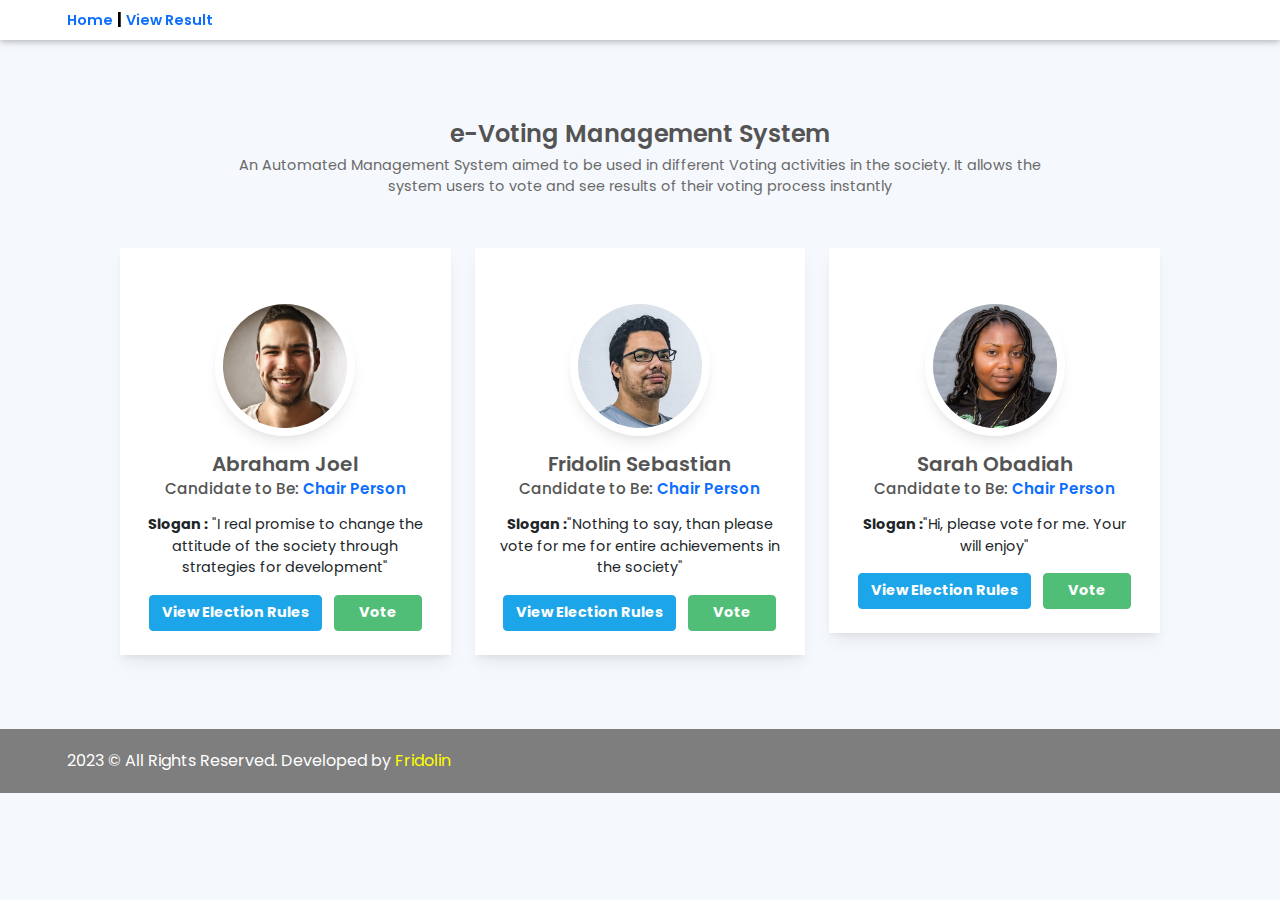
==== index.html @ ab0966da "Add files via upload" ====
<!doctype html>
    <html lang="en">
    <head>
        <meta charset="utf-8">
        <meta name="viewport" content="width=device-width, initial-scale=1, shrink-to-fit=no">
        <title>e-Voting Management System</title>
        <link rel="shortcut icon" href="assets/images/fav.png" type="image/x-icon">
        <link href="https://fonts.googleapis.com/css2?family=Poppins:wght@300;400;500;600;700;800;900&amp;display=swap" rel="stylesheet">
        <link rel="shortcut icon" href="assets/images/fav.jpg">
        <link rel="stylesheet" href="assets/css/bootstrap.min.css">
        <link rel="stylesheet" href="https://cdn.jsdelivr.net/npm/bootstrap-icons@1.9.1/font/bootstrap-icons.css">
        <link rel="stylesheet" type="text/css" href="assets/css/style.css" />
    </head>
    <body>
        <div class="header container-fluid bg-orange">
            <div id="menu-jk" class="nav-col text-white shadow-md mb-3">
                <div class="container">
                    <div class="row">
                        <div class="col-lg-6 pt-2 pb-2 align-items-center">
                            <a href="index.html" class="fw-bold fs-8 text-primary"> Home</a> 
                             <font color="black"><b>|</b></font> <a href="result.html" class="fw-bold fs-8 text-primary"> View Result</a>
                                 
                            
                        </div>
                        <div id="menu" class="col-lg-6 d-none d-lg-block">
                            <ul class="float-end mul d-inline-block">
                                <li class="float-md-start px-4 pe-1 pt-4">
                                   
                                   
                                </li>
                                
                            </ul>
                        </div>
                    </div>
                </div>
            </div>
        </div>
        
        <div class="container-xl big-padding">
            <div class="row section-title">
                <h2 class="fs-4">e-Voting Management System</h2>
                <p>An Automated Management System aimed to be used in different Voting activities in the society. It allows the system users to vote and see results of their voting process instantly
                    </p>
            </div>
            <div class="row">
                <div class="col-lg-4 col-md-6">
                    <div class="text-white text-center mb-4 votcard shadow-md bg-white p-4 pt-5">
                        <img class="rounded-pill shadow-md p-2" src="assets/images/testimonial/ande.jpg" alt="">
                        <h4 class="mt-3 fs-5 mb-1 fw-bold">Abraham Joel</h4>
                        <h6 class="fs-7">Candidate to Be: <span class="text-primary fw-bold">Chair Person</span></h6>
                        <p class="text-dark mt-3 mb-3 fs-8"><b>Slogan :</b> "I real promise to change the attitude of the society through strategies for development"</p>
                        <button data-bs-toggle="modal" data-bs-target="#exampleModal" class="btn btn-primary fw-bolder fs-8">View Election Rules</button>
                        <button class="btn btn-success fw-bolder px-4 ms-2 fs-8"><a href="notification.html"><font color="white">Vote</font></a></button>
                    </div>
                </div>
                 <div class="col-lg-4 col-md-6">
                    <div class="text-white text-center mb-4 votcard shadow-md bg-white p-4 pt-5">
                        <img class="rounded-pill shadow-md p-2" src="assets/images/testimonial/fridolin.jpg" alt="">
                        <h4 class="mt-3 fs-5 mb-1 fw-bold">Fridolin Sebastian</h4>
                        <h6 class="fs-7">Candidate to Be: <span class="text-primary fw-bold">Chair Person</span></h6>
                        <p class="text-dark mt-3 mb-3 fs-8"><b>Slogan :</b>"Nothing to say, than please vote for me for entire achievements in the society"</p>
                        <button data-bs-toggle="modal" data-bs-target="#exampleModal" class="btn btn-primary fw-bolder fs-8">View Election Rules</button>
                        <button class="btn btn-success fw-bolder px-4 ms-2 fs-8"><a href="notification.html"><font color="white">Vote</font></a></button>
                    </div>
                </div>
                 <div class="col-lg-4 col-md-6">
                    <div class="text-white text-center mb-4 votcard shadow-md bg-white p-4 pt-5">
                        <img class="rounded-pill shadow-md p-2" src="assets/images/testimonial/sarah.jpg" alt="">
                        <h4 class="mt-3 fs-5 mb-1 fw-bold">Sarah Obadiah</h4>
                        <h6 class="fs-7">Candidate to Be: <span class="text-primary fw-bold">Chair Person</span></h6>
                        <p class="text-dark mt-3 mb-3 fs-8"><b>Slogan :</b>"Hi, please vote for me. Your will enjoy"
                            </p>
                        <button data-bs-toggle="modal" data-bs-target="#exampleModal" class="btn btn-primary fw-bolder fs-8">View Election Rules</button>
                        <button class="btn btn-success fw-bolder px-4 ms-2 fs-8"><a href="notification.html"><font color="white">Vote</font></a></button>
                    </div>
                </div>
                
                 
                
                 
                
                 
            </div>
        </div>
        
        <div class="copy">
            <div class="container">
                <a href="https://www.smarteyeapps.com/">2023 &copy; All Rights Reserved. Developed by <a href="https://fmpiza.github.io/webfridolin"><font color="yellow">Fridolin</font></a>
                <span>
                    <a href=""><i class="fab fa-github"></i></a>
                    <a href=""><i class="fab fa-google-plus-g"></i></a>
                    <a href="https://in.pinterest.com/prabnr/pins/"><i class="fab fa-pinterest-p"></i></a>
                    <a href="https://twitter.com/prabinraja89"><i class="fab fa-twitter"></i></a>
                    <a href="https://www.facebook.com/freewebtemplatesbysmarteye"><i class="fab fa-facebook-f"></i></a>
                </span>
            </div>
        </div>
        
        
        <!-- Modal -->
        <div class="modal fade" id="exampleModal" tabindex="-1" aria-labelledby="exampleModalLabel" aria-hidden="true">
          <div class="modal-dialog modal-lg">
            <div class="modal-content">
              <div class="modal-header">
                <h1 class="modal-title fs-6 fw-bold fs-5" id="exampleModalLabel">Election Rules</h1>
                <button type="button" class="btn-close" data-bs-dismiss="modal" aria-label="Close"></button>
              </div>
              <div class="modal-body">
                <ul class="molist">
                    <li>A system will allow your only one vote,apart from that your vote will be invalid.</li>
                    <li>Vote analysis process is automatic generated on the system. Therefore, no any one can interfere it</li>
                    <li>Data security is very high</li>
                    
                </ul>
              </div>
            </div>
          </div>
        </div>
       
   
    </body>
    <script src="assets/js/jquery-3.2.1.min.js"></script>
    <script src="assets/js/popper.min.js"></script>
    <script src="assets/js/bootstrap.bundle.min.js"></script>
    <script src="assets/plugins/scroll-fixed/jquery-scrolltofixed-min.js"></script>
    <script src="assets/plugins/testimonial/js/owl.carousel.min.js"></script>
    <script src="assets/js/script.js"></script>

</html>
---- assets/css/style.css ----
/* =======================================================================
Template Name: Youtubers
Author:  SmartEye Technologies
Author URI: www.smarteyeapps.com
Version: 1.0
coder name:Prabin Raja
Description: This Template is created for Youtubers
======================================================================= */
/* ===================================== Import Variables ================================== */
@import url(https://fonts.googleapis.com/css?family=Montserrat:300,400,600,700);
@import url(https://fonts.googleapis.com/css?family=Arimo:300,400,400italic,700,700italic);
.bg-primary {
  background-color: #1ca5e8 !important;
}

.bg-second {
  background-color: #103fab !important;
}

.text-primary {
  color: #1ca5e8;
}

/* ===================================== Basic CSS ==================================== */
* {
  margin: 0px;
  padding: 0px;
  list-style: none;
}

img {
  max-width: 100%;
}

a {
  text-decoration: none;
  outline: none;
  color: #444;
}

a:hover {
  color: #444;
}

ul {
  margin-bottom: 0;
  padding-left: 0;
}

a:hover,
a:focus,
input,
textarea {
  text-decoration: none;
  outline: none;
}

.center {
  text-align: center;
}

.left {
  text-align: left;
}

.right {
  text-align: right;
}

.cp {
  cursor: pointer;
}

html, body {
  height: 100%;
  font-family: "Poppins";
}

p {
  margin-bottom: 0px;
  width: 100%;
}

.no-padding {
  padding: 0px;
}

.no-margin {
  margin: 0px;
}

.hid {
  display: none;
}

.top-mar {
  margin-top: 15px;
}

.h-100 {
  height: 100%;
}

::placeholder {
  color: #470ce9 !important;
  font-size: 13px;
  opacity: 0.5 !important;
}

.container-fluid {
  padding: 0px;
}

h1, h2, h3, h4, h5, h6 {
  color: #545454;
}

body {
  background-color: #f5f8fc !important;
  -webkit-font-smoothing: antialiased;
  -moz-osx-font-smoothing: grayscale;
  text-rendering: optimizeLegibility;
  color: #6A6A6A;
  overflow-x: hidden;
}

.section-title {
  padding: 30px;
  margin: 0px;
  margin-bottom: 20px;
}
@media screen and (max-width: 767px) {
  .section-title {
    padding: 5px;
  }
}
.section-title h2 {
  width: 100%;
  text-align: center;
  font-weight: 600;
  margin-bottom: 0px;
}
.section-title p {
  max-width: 850px;
  text-align: center;
  float: none;
  margin: auto;
  font-size: 0.9rem;
  margin-top: 6px;
}
.section-title span {
  float: right;
  font-style: italic;
}

.inner-title {
  padding: 20px;
  padding-left: 0px;
  margin: 0px;
  margin-bottom: 10px;
  padding-bottom: 0px;
  border-bottom: 1px solid #ccccccc4;
  display: block;
  padding-right: 0px;
}
.inner-title h2 {
  width: 100%;
  text-align: center;
  font-size: 1rem;
  font-weight: 600;
  text-align: left;
  border-bottom: 1px solid #863dd9;
  padding-bottom: 10px;
  margin-bottom: 0px;
  width: 300px;
}
.inner-title p {
  width: 100%;
  text-align: center;
}
.inner-title .btn {
  float: right;
  margin-top: -38px;
  font-weight: 600;
  font-size: 0.8rem;
}

.page-nav {
  background-size: 100%;
  padding: 68px;
  text-align: center;
  background-color: #3b0303;
}
.page-nav ul {
  float: none;
  margin: auto;
}
@media screen and (max-width: 992px) {
  .page-nav {
    background-size: auto;
  }
}
@media screen and (max-width: 767px) {
  .page-nav {
    padding-top: 200px;
    padding-bottom: 40px;
  }
}
@media screen and (max-width: 356px) {
  .page-nav {
    padding-top: 200px;
    padding-bottom: 40px;
  }
}
.page-nav h2 {
  font-size: 28px;
  width: 100%;
  font-weight: 700;
  color: rgb(73, 3, 3);
}
@media screen and (max-width: 600px) {
  .page-nav h2 {
    font-size: 26px;
  }
}
.page-nav ul li {
  float: left;
  margin-right: 10px;
  margin-top: 10px;
  font-size: 16px;
  font-size: 0.93rem;
  font-weight: 600;
  color: rgb(92, 3, 3);
}
.page-nav ul li i {
  width: 30px;
  text-align: center;
  color: rgb(75, 3, 3);
}
.page-nav ul li a {
  color: rgb(94, 3, 3);
  font-size: 0.93rem;
  font-weight: 600;
}

.btn-success {
  background-color: #51be78;
  border-color: #51be78;
}
.btn-success:hover {
  background-color: #51be78 !important;
  border-color: #51be78 !important;
}
.btn-success:active {
  background-color: #51be78 !important;
  border-color: #51be78 !important;
}
.btn-success:focus {
  background-color: #51be78 !important;
  border-color: #51be78 !important;
  box-shadow: none !important;
}

.btn-primary {
  background-color: #1ca5e8;
  border-color: #1ca5e8;
}
.btn-primary:hover {
  background-color: #1ca5e8 !important;
  border-color: #1ca5e8 !important;
}
.btn-primary:active {
  background-color: #1ca5e8 !important;
  border-color: #1ca5e8 !important;
}
.btn-primary:focus {
  background-color: #1ca5e8 !important;
  border-color: #1ca5e8 !important;
  box-shadow: none !important;
}

.btn-outline-primary {
  border-color: #1ca5e8;
  color: #1ca5e8;
}
.btn-outline-primary:hover {
  background-color: #1ca5e8 !important;
  border-color: #1ca5e8 !important;
}
.btn-outline-primary:active {
  background-color: #1ca5e8 !important;
  border-color: #1ca5e8 !important;
}
.btn-outline-primary:focus {
  background-color: #1ca5e8 !important;
  border-color: #1ca5e8 !important;
  box-shadow: none !important;
}

.form-control:focus {
  box-shadow: none !important;
  border: 1px solid #CCC;
}

.btn-light {
  background-color: #FFF;
  color: #3F3F3F;
}

.collapse.show {
  display: block !important;
}

.form-control:focus {
  box-shadow: none;
  border: 1px solid #CCC;
}

.form-control {
  background-color: #F8F8F8;
  margin-bottom: 20px;
}
.form-control:focus {
  background-color: #FFF;
  border-color: #CCC;
}

.container {
  max-width: 1170px;
}
@media screen and (max-width: 575px) {
  .container {
    padding: 10px 15px;
  }
}

/* ===================================== Basic CSS ==================================== */
.dropdown:hover .dropdown-menu {
  display: block;
  margin-top: 0;
}

.fw-md {
  font-weight: 600;
}

.fw-sm {
  font-weight: 500;
}

.big-padding {
  padding: 50px;
}
@media screen and (max-width: 940px) {
  .big-padding {
    padding: 30px 10px;
  }
}

.bggray {
  background-color: #F7F5F4 !important;
}

.shadow-md {
  box-shadow: 0 10px 15px -3px rgba(0, 0, 0, 0.07), 0 4px 6px -2px rgba(0, 0, 0, 0.05);
}

.shadow-xs {
  box-shadow: 0 8px 6px -6px rgba(0, 0, 0, 0.13);
}

.truncate-2 {
  display: -webkit-box !important;
  -webkit-line-clamp: 2;
  -webkit-box-orient: vertical;
  height: 42px;
  overflow: hidden;
  line-height: 21px;
}

.truncate-4 {
  display: -webkit-box !important;
  -webkit-line-clamp: 4;
  -webkit-box-orient: vertical;
  height: 82px;
  overflow: hidden;
  line-height: 21px;
}

.scroll-to-fixed-fixed {
  box-shadow: 0 2px 5px 0 rgba(0, 0, 0, 0.16), 0 2px 10px 0 rgba(0, 0, 0, 0.12);
}

.truncate-6 {
  display: -webkit-box !important;
  -webkit-line-clamp: 7;
  -webkit-box-orient: vertical;
  height: 130px;
  overflow: hidden;
  line-height: 21px;
}

.rtable {
  max-width: 500px;
  float: none;
  margin: auto;
}
.rtable tr td {
  padding: 5px;
}

.fs-7 {
  font-size: 0.95rem;
}

.fs-8 {
  font-size: 0.9rem;
}

.fs-11 {
  font-size: 4rem;
}

.sticky {
  position: sticky;
}

.fw-bold {
  font-weight: 600 !important;
}

.bg-gray {
  background: rgba(217, 217, 217, 0.25);
}

.btn-xs {
  padding: 2px 8px;
  font-size: 0.875rem;
  border-radius: 0.2rem;
}
.btn-xs i {
  font-size: 16px;
}

@media screen and (max-width: 767px) {
  .bordernosm {
    border: 0px !important;
  }
}

.h400 {
  height: 400px;
  overflow: auto;
}

.sticky-top-90 {
  position: -webkit-sticky;
  position: sticky;
  top: 85px;
  z-index: 1020;
}

.fs-9 {
  font-size: 0.79rem;
}

.fs-55 {
  font-size: 1.1rem;
}

.mt-25 {
  margin-top: 11px;
}

.width-fit {
  width: fit-content;
}

.text-justify {
  text-align: justify;
}

.max-230 {
  max-width: 230px;
}

.max-230 {
  max-width: 260px;
}

.copy {
  padding: 20px;
  background-color: #7e7e7e;
  color: #FFF;
}
.copy a {
  color: #FFF;
}
.copy span {
  float: right;
}
.copy span i {
  margin-right: 20px;
}

@media screen and (max-width: 767px) {
  .mul {
    width: 100%;
  }

  .dfr {
    font-size: 2.5rem;
  }
}
.votcard img {
  width: 140px;
}

.scroll-to-fixed-fixed {
  background-color: #FFF;
}

.molist {
  padding-left: 20px;
}
.molist li {
  padding: 5px;
  font-size: 0.9rem;
  list-style: circle;
}

.max-130 {
  max-width: 130px;
}

/*# sourceMappingURL=style.css.map */
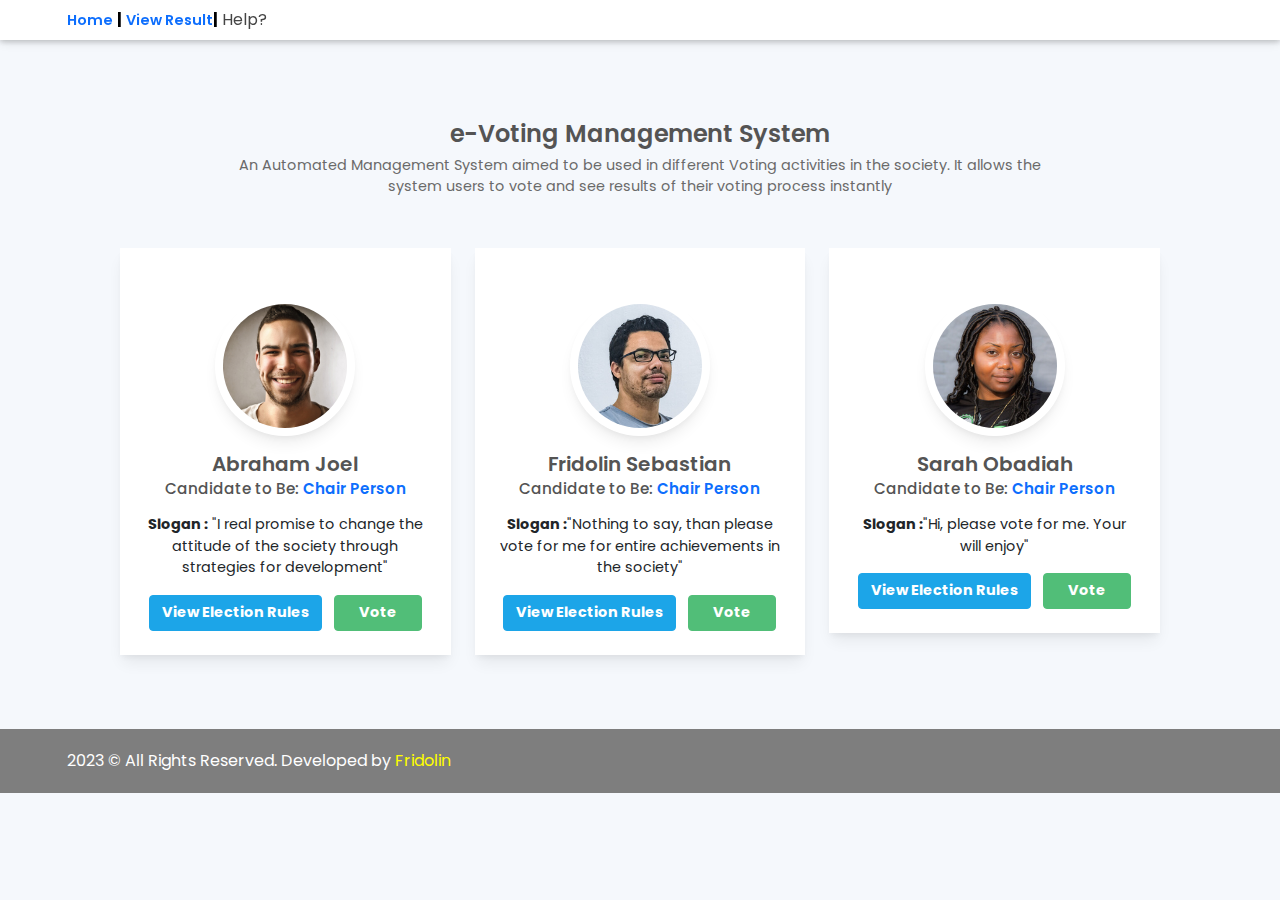
==== commit dc10e76e: "Update index.html" ====
--- a/index.html
+++ b/index.html
@@ -18,7 +18,8 @@
                     <div class="row">
                         <div class="col-lg-6 pt-2 pb-2 align-items-center">
                             <a href="index.html" class="fw-bold fs-8 text-primary"> Home</a> 
-                             <font color="black"><b>|</b></font> <a href="result.html" class="fw-bold fs-8 text-primary"> View Result</a>
+                             <font color="black"><b>|</b></font> <a href="result.html" class="fw-bold fs-8 text-primary"> View Result</a><font color="black"><b>|</b></font>
+<a href="tel:123-456-7890p123">Help?</a>
                                  
                             
                         </div>
@@ -126,4 +127,4 @@
     <script src="assets/plugins/testimonial/js/owl.carousel.min.js"></script>
     <script src="assets/js/script.js"></script>
 
-</html>+</html>
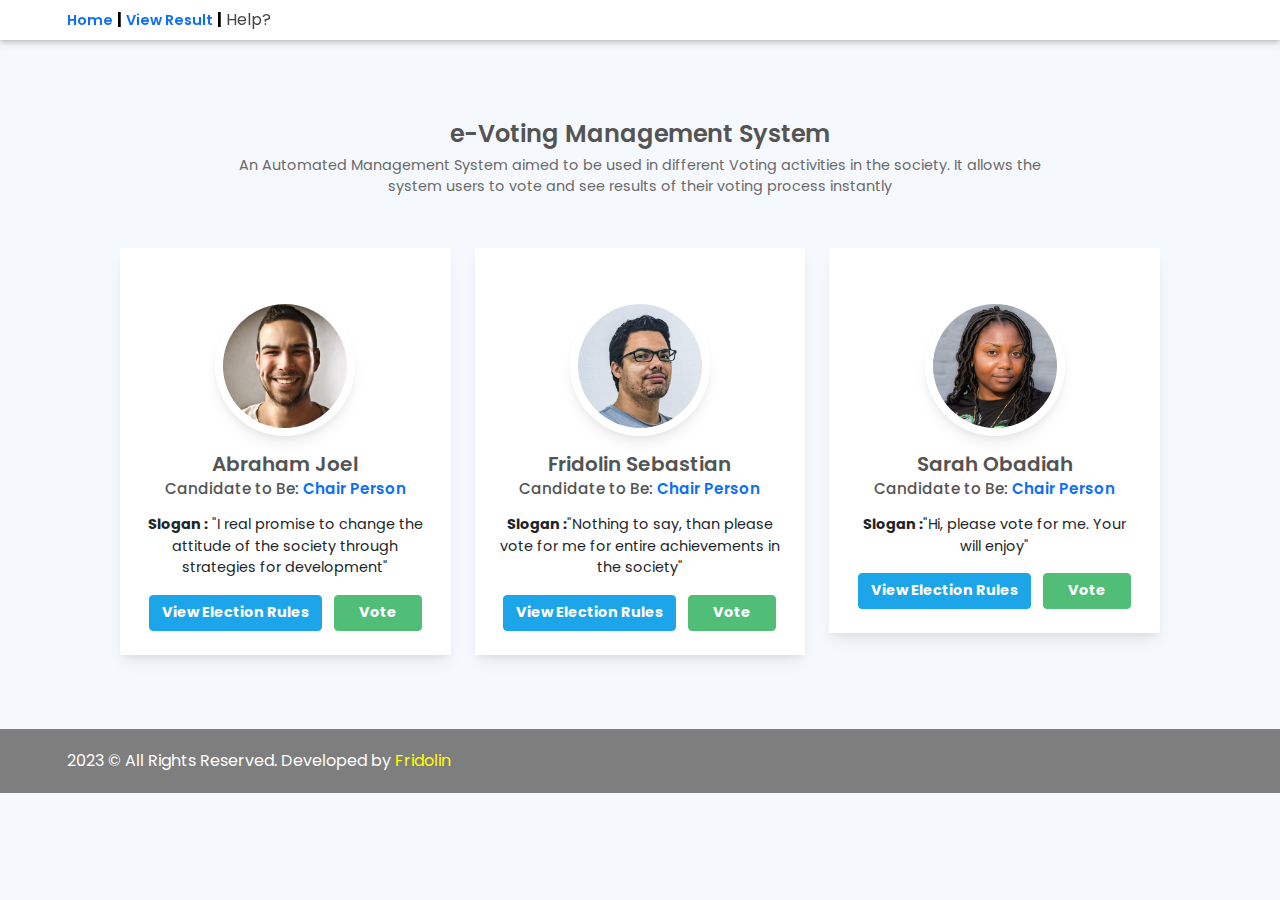
==== commit 6cf29ce0: "Update index.html" ====
--- a/index.html
+++ b/index.html
@@ -18,8 +18,8 @@
                     <div class="row">
                         <div class="col-lg-6 pt-2 pb-2 align-items-center">
                             <a href="index.html" class="fw-bold fs-8 text-primary"> Home</a> 
-                             <font color="black"><b>|</b></font> <a href="result.html" class="fw-bold fs-8 text-primary"> View Result</a><font color="black"><b>|</b></font>
-<a href="tel:123-456-7890p123">Help?</a>
+                             <font color="black"><b>|</b></font> <a href="result.html" class="fw-bold fs-8 text-primary"> View Result</a> <font color="black"><b>|</b></font>
+<a href="tel:+255-683-168429"><font size=3>Help?</font></a>
                                  
                             
                         </div>
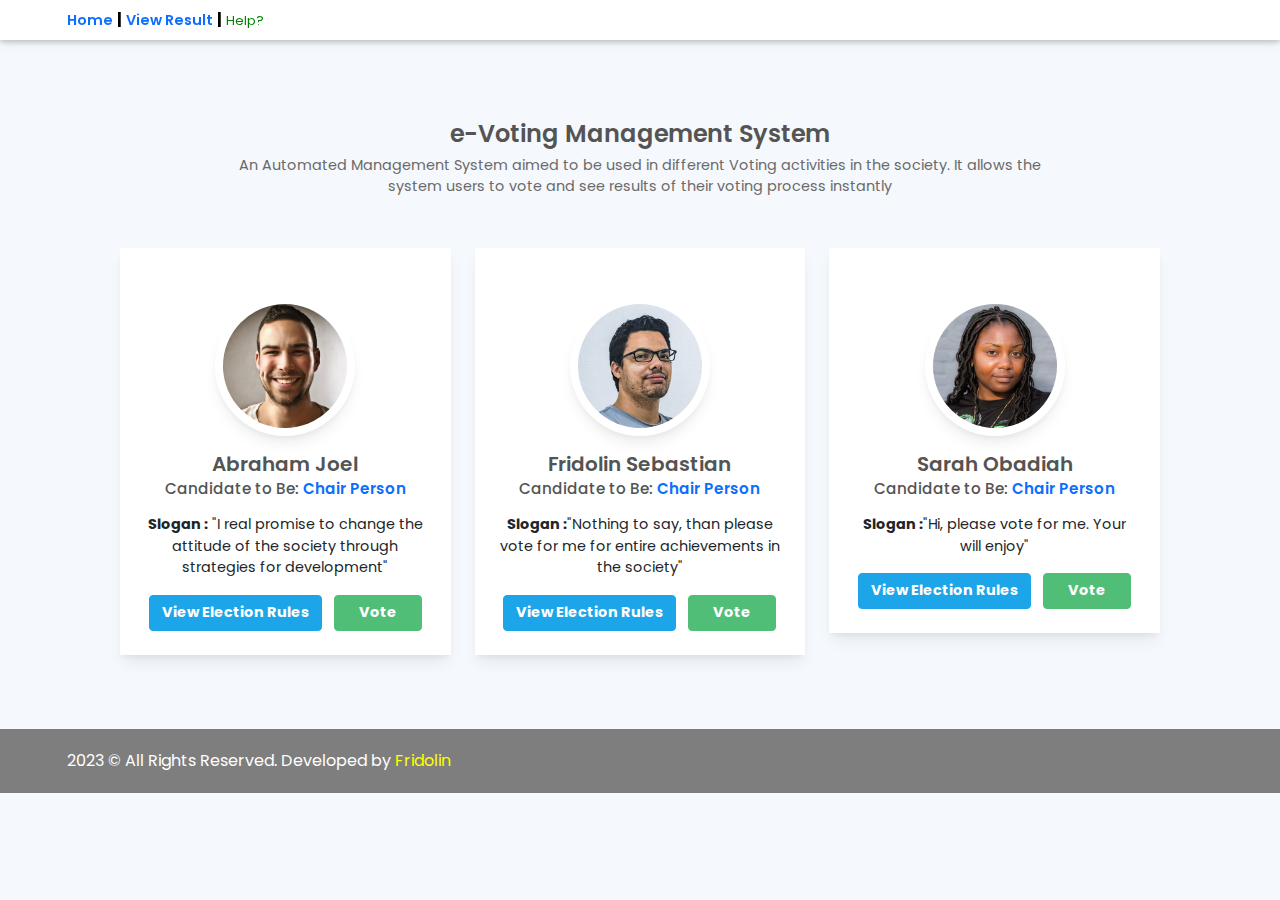
==== commit 8ae2383e: "Update index.html" ====
--- a/index.html
+++ b/index.html
@@ -19,7 +19,7 @@
                         <div class="col-lg-6 pt-2 pb-2 align-items-center">
                             <a href="index.html" class="fw-bold fs-8 text-primary"> Home</a> 
                              <font color="black"><b>|</b></font> <a href="result.html" class="fw-bold fs-8 text-primary"> View Result</a> <font color="black"><b>|</b></font>
-<a href="tel:+255-683-168429"><font size=3>Help?</font></a>
+<a href="tel:+255-683-168429"><font size=2 color="green">Help?</font></a>
                                  
                             
                         </div>
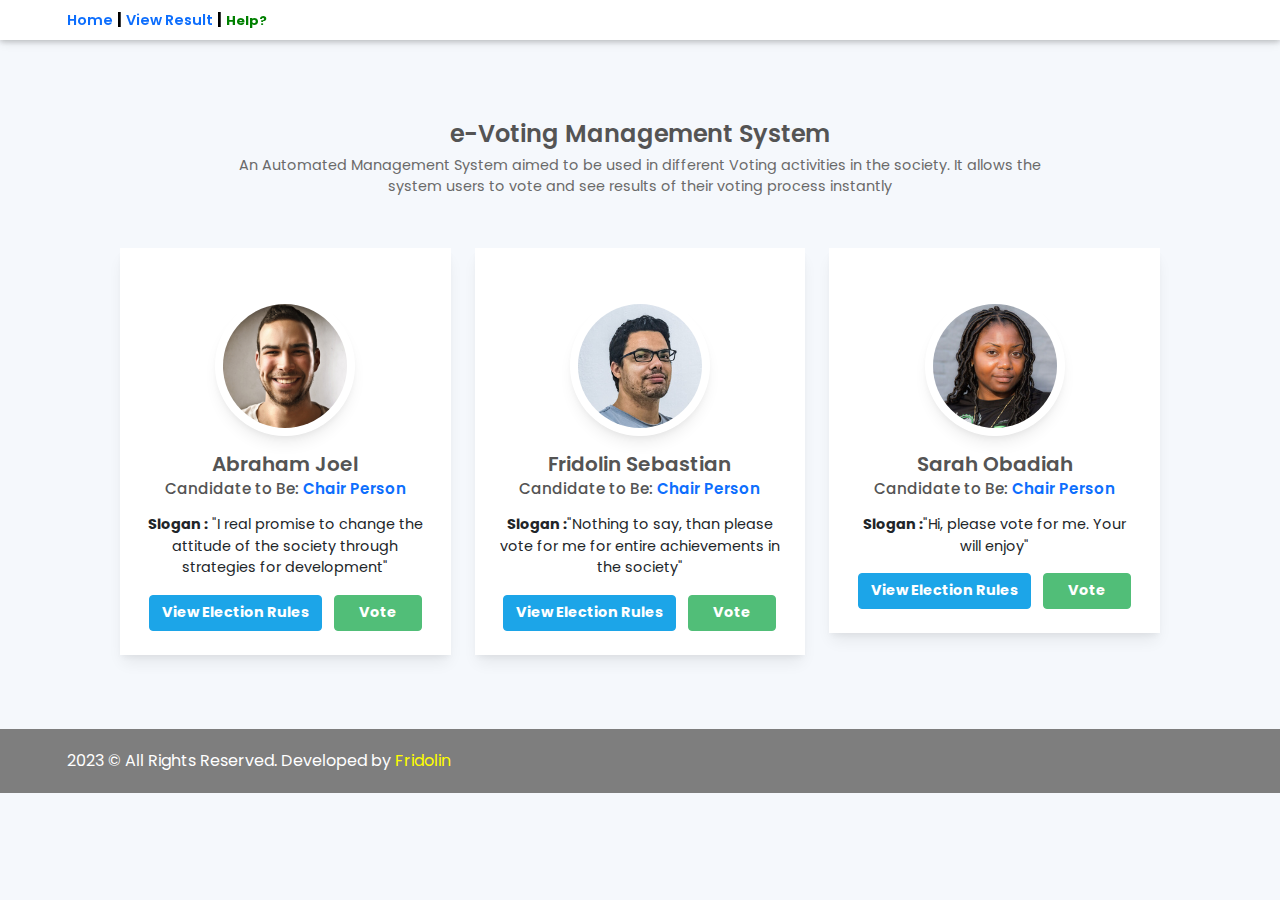
==== commit 1de45951: "Update index.html" ====
--- a/index.html
+++ b/index.html
@@ -19,7 +19,7 @@
                         <div class="col-lg-6 pt-2 pb-2 align-items-center">
                             <a href="index.html" class="fw-bold fs-8 text-primary"> Home</a> 
                              <font color="black"><b>|</b></font> <a href="result.html" class="fw-bold fs-8 text-primary"> View Result</a> <font color="black"><b>|</b></font>
-<a href="tel:+255-683-168429"><font size=2 color="green">Help?</font></a>
+<a href="tel:+255-683-168429"><font size=2 color="green"><b>Help?</b></font></a>
                                  
                             
                         </div>
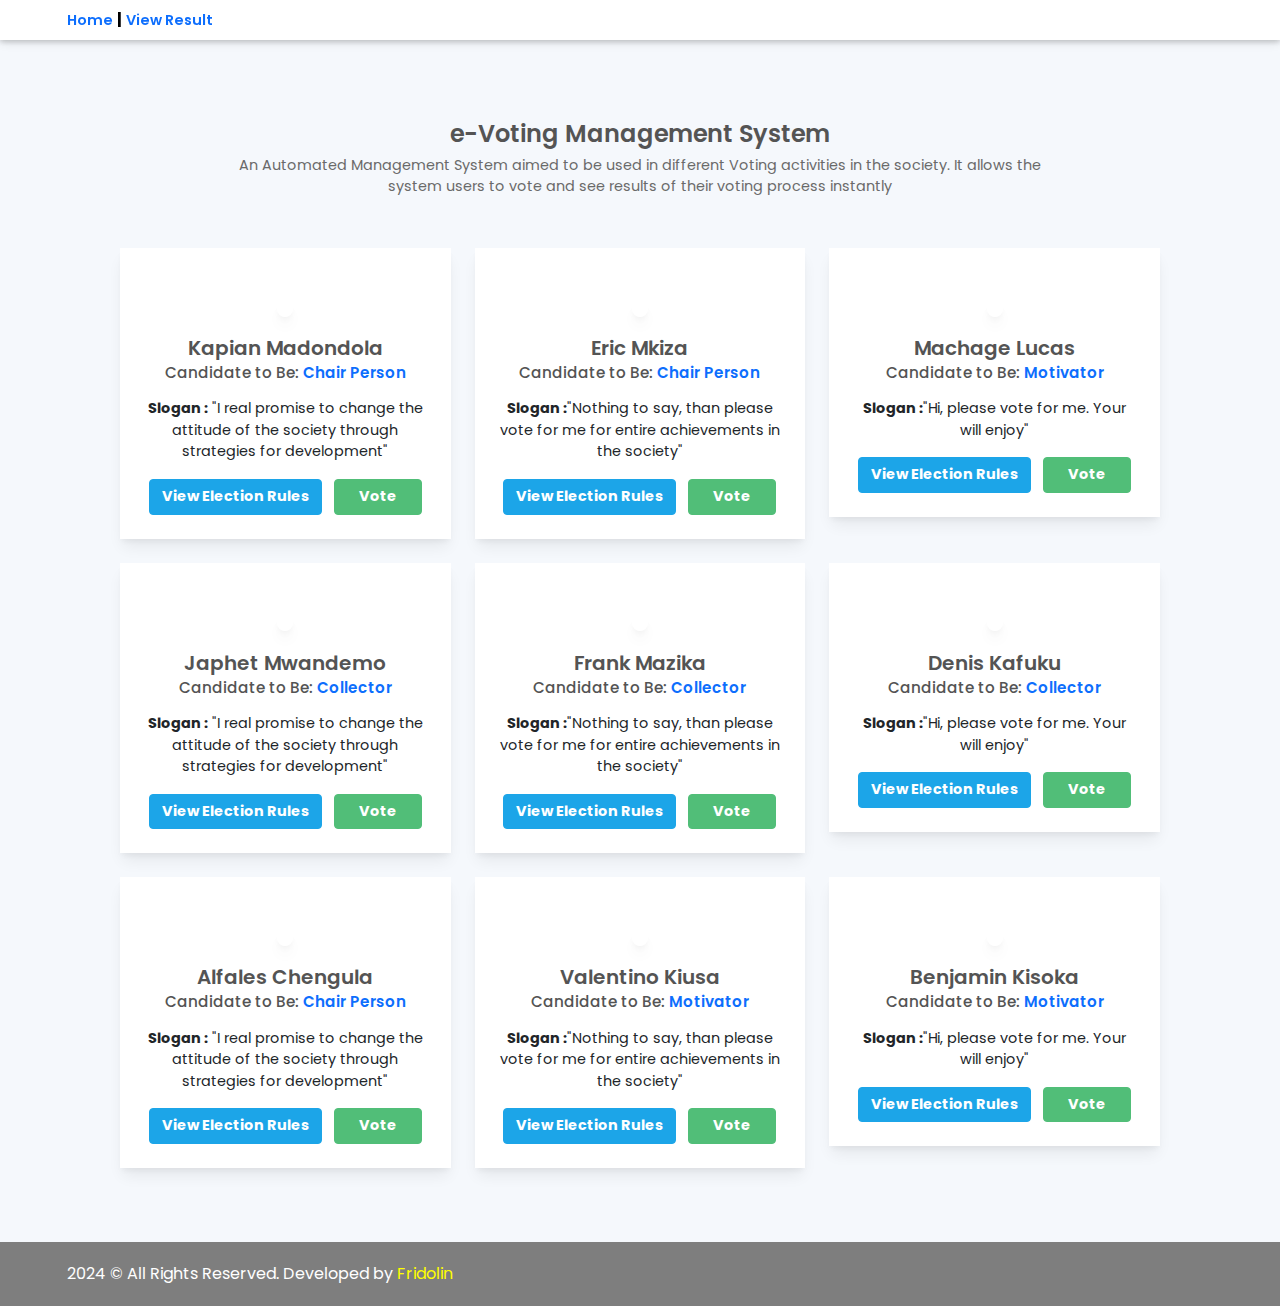
==== commit 8b7e8756: "Add files via upload" ====
--- a/index.html
+++ b/index.html
@@ -18,10 +18,9 @@
                     <div class="row">
                         <div class="col-lg-6 pt-2 pb-2 align-items-center">
                             <a href="index.html" class="fw-bold fs-8 text-primary"> Home</a> 
-                             <font color="black"><b>|</b></font> <a href="result.html" class="fw-bold fs-8 text-primary"> View Result</a> <font color="black"><b>|</b></font>
-<a href="tel:+255-683-168429"><font size=2 color="green"><b>Help?</b></font></a>
+                             <font color="black"><b>|</b></font> <a href="result.html" class="fw-bold fs-8 text-primary"> View Result</a>
                                  
-                            
+                            <a  data-bs-toggle="collapse" data-bs-target="#menu" class="float-end text-dark d-lg-none pt-1 ps-3"><i class="bi pt-1 fs-1 cp bi-list"></i></a>
                         </div>
                         <div id="menu" class="col-lg-6 d-none d-lg-block">
                             <ul class="float-end mul d-inline-block">
@@ -46,8 +45,8 @@
             <div class="row">
                 <div class="col-lg-4 col-md-6">
                     <div class="text-white text-center mb-4 votcard shadow-md bg-white p-4 pt-5">
-                        <img class="rounded-pill shadow-md p-2" src="assets/images/testimonial/ande.jpg" alt="">
-                        <h4 class="mt-3 fs-5 mb-1 fw-bold">Abraham Joel</h4>
+                        <img class="rounded-pill shadow-md p-2" src="assets/images/testimonial/profile.JPG" alt="">
+                        <h4 class="mt-3 fs-5 mb-1 fw-bold">Kapian Madondola</h4>
                         <h6 class="fs-7">Candidate to Be: <span class="text-primary fw-bold">Chair Person</span></h6>
                         <p class="text-dark mt-3 mb-3 fs-8"><b>Slogan :</b> "I real promise to change the attitude of the society through strategies for development"</p>
                         <button data-bs-toggle="modal" data-bs-target="#exampleModal" class="btn btn-primary fw-bolder fs-8">View Election Rules</button>
@@ -56,8 +55,8 @@
                 </div>
                  <div class="col-lg-4 col-md-6">
                     <div class="text-white text-center mb-4 votcard shadow-md bg-white p-4 pt-5">
-                        <img class="rounded-pill shadow-md p-2" src="assets/images/testimonial/fridolin.jpg" alt="">
-                        <h4 class="mt-3 fs-5 mb-1 fw-bold">Fridolin Sebastian</h4>
+                        <img class="rounded-pill shadow-md p-2" src="assets/images/testimonial/profile.JPG" alt="">
+                        <h4 class="mt-3 fs-5 mb-1 fw-bold">Eric Mkiza</h4>
                         <h6 class="fs-7">Candidate to Be: <span class="text-primary fw-bold">Chair Person</span></h6>
                         <p class="text-dark mt-3 mb-3 fs-8"><b>Slogan :</b>"Nothing to say, than please vote for me for entire achievements in the society"</p>
                         <button data-bs-toggle="modal" data-bs-target="#exampleModal" class="btn btn-primary fw-bolder fs-8">View Election Rules</button>
@@ -66,9 +65,9 @@
                 </div>
                  <div class="col-lg-4 col-md-6">
                     <div class="text-white text-center mb-4 votcard shadow-md bg-white p-4 pt-5">
-                        <img class="rounded-pill shadow-md p-2" src="assets/images/testimonial/sarah.jpg" alt="">
-                        <h4 class="mt-3 fs-5 mb-1 fw-bold">Sarah Obadiah</h4>
-                        <h6 class="fs-7">Candidate to Be: <span class="text-primary fw-bold">Chair Person</span></h6>
+                        <img class="rounded-pill shadow-md p-2" src="assets/images/testimonial/profile.JPG" alt="">
+                        <h4 class="mt-3 fs-5 mb-1 fw-bold">Machage Lucas</h4>
+                        <h6 class="fs-7">Candidate to Be: <span class="text-primary fw-bold">Motivator</span></h6>
                         <p class="text-dark mt-3 mb-3 fs-8"><b>Slogan :</b>"Hi, please vote for me. Your will enjoy"
                             </p>
                         <button data-bs-toggle="modal" data-bs-target="#exampleModal" class="btn btn-primary fw-bolder fs-8">View Election Rules</button>
@@ -78,6 +77,72 @@
                 
                  
                 
+                <div class="col-lg-4 col-md-6">
+                    <div class="text-white text-center mb-4 votcard shadow-md bg-white p-4 pt-5">
+                        <img class="rounded-pill shadow-md p-2" src="assets/images/testimonial/profile.JPG" alt="">
+                        <h4 class="mt-3 fs-5 mb-1 fw-bold">Japhet Mwandemo</h4>
+                        <h6 class="fs-7">Candidate to Be: <span class="text-primary fw-bold">Collector</span></h6>
+                        <p class="text-dark mt-3 mb-3 fs-8"><b>Slogan :</b> "I real promise to change the attitude of the society through strategies for development"</p>
+                        <button data-bs-toggle="modal" data-bs-target="#exampleModal" class="btn btn-primary fw-bolder fs-8">View Election Rules</button>
+                        <button class="btn btn-success fw-bolder px-4 ms-2 fs-8"><a href="notification.html"><font color="white">Vote</font></a></button>
+                    </div>
+                </div>
+                 <div class="col-lg-4 col-md-6">
+                    <div class="text-white text-center mb-4 votcard shadow-md bg-white p-4 pt-5">
+                        <img class="rounded-pill shadow-md p-2" src="assets/images/testimonial/profile.JPG" alt="">
+                        <h4 class="mt-3 fs-5 mb-1 fw-bold">Frank Mazika</h4>
+                        <h6 class="fs-7">Candidate to Be: <span class="text-primary fw-bold">Collector</span></h6>
+                        <p class="text-dark mt-3 mb-3 fs-8"><b>Slogan :</b>"Nothing to say, than please vote for me for entire achievements in the society"</p>
+                        <button data-bs-toggle="modal" data-bs-target="#exampleModal" class="btn btn-primary fw-bolder fs-8">View Election Rules</button>
+                        <button class="btn btn-success fw-bolder px-4 ms-2 fs-8"><a href="notification.html"><font color="white">Vote</font></a></button>
+                    </div>
+                </div>
+                 <div class="col-lg-4 col-md-6">
+                    <div class="text-white text-center mb-4 votcard shadow-md bg-white p-4 pt-5">
+                        <img class="rounded-pill shadow-md p-2" src="assets/images/testimonial/profile.JPG" alt="">
+                        <h4 class="mt-3 fs-5 mb-1 fw-bold">Denis Kafuku</h4>
+                        <h6 class="fs-7">Candidate to Be: <span class="text-primary fw-bold">Collector</span></h6>
+                        <p class="text-dark mt-3 mb-3 fs-8"><b>Slogan :</b>"Hi, please vote for me. Your will enjoy"
+                            </p>
+                        <button data-bs-toggle="modal" data-bs-target="#exampleModal" class="btn btn-primary fw-bolder fs-8">View Election Rules</button>
+                        <button class="btn btn-success fw-bolder px-4 ms-2 fs-8"><a href="notification.html"><font color="white">Vote</font></a></button>
+                    </div>
+                </div>
+                
+                <div class="col-lg-4 col-md-6">
+                    <div class="text-white text-center mb-4 votcard shadow-md bg-white p-4 pt-5">
+                        <img class="rounded-pill shadow-md p-2" src="assets/images/testimonial/profile.JPG" alt="">
+                        <h4 class="mt-3 fs-5 mb-1 fw-bold">Alfales Chengula</h4>
+                        <h6 class="fs-7">Candidate to Be: <span class="text-primary fw-bold">Chair Person</span></h6>
+                        <p class="text-dark mt-3 mb-3 fs-8"><b>Slogan :</b> "I real promise to change the attitude of the society through strategies for development"</p>
+                        <button data-bs-toggle="modal" data-bs-target="#exampleModal" class="btn btn-primary fw-bolder fs-8">View Election Rules</button>
+                        <button class="btn btn-success fw-bolder px-4 ms-2 fs-8"><a href="notification.html"><font color="white">Vote</font></a></button>
+                    </div>
+                </div>
+                 <div class="col-lg-4 col-md-6">
+                    <div class="text-white text-center mb-4 votcard shadow-md bg-white p-4 pt-5">
+                        <img class="rounded-pill shadow-md p-2" src="assets/images/testimonial/profile.JPG" alt="">
+                        <h4 class="mt-3 fs-5 mb-1 fw-bold">Valentino Kiusa</h4>
+                        <h6 class="fs-7">Candidate to Be: <span class="text-primary fw-bold">Motivator</span></h6>
+                        <p class="text-dark mt-3 mb-3 fs-8"><b>Slogan :</b>"Nothing to say, than please vote for me for entire achievements in the society"</p>
+                        <button data-bs-toggle="modal" data-bs-target="#exampleModal" class="btn btn-primary fw-bolder fs-8">View Election Rules</button>
+                        <button class="btn btn-success fw-bolder px-4 ms-2 fs-8"><a href="notification.html"><font color="white">Vote</font></a></button>
+                    </div>
+                </div>
+                 <div class="col-lg-4 col-md-6">
+                    <div class="text-white text-center mb-4 votcard shadow-md bg-white p-4 pt-5">
+                        <img class="rounded-pill shadow-md p-2" src="assets/images/testimonial/profile.JPG" alt="">
+                        <h4 class="mt-3 fs-5 mb-1 fw-bold">Benjamin Kisoka</h4>
+                        <h6 class="fs-7">Candidate to Be: <span class="text-primary fw-bold">Motivator</span></h6>
+                        <p class="text-dark mt-3 mb-3 fs-8"><b>Slogan :</b>"Hi, please vote for me. Your will enjoy"
+                            </p>
+                        <button data-bs-toggle="modal" data-bs-target="#exampleModal" class="btn btn-primary fw-bolder fs-8">View Election Rules</button>
+                        <button class="btn btn-success fw-bolder px-4 ms-2 fs-8"><a href="notification.html"><font color="white">Vote</font></a></button>
+                    </div>
+                </div>
+                
+                 
+                      
                  
                 
                  
@@ -86,7 +151,7 @@
         
         <div class="copy">
             <div class="container">
-                <a href="https://www.smarteyeapps.com/">2023 &copy; All Rights Reserved. Developed by <a href="https://fmpiza.github.io/webfridolin"><font color="yellow">Fridolin</font></a>
+                <a href="https://www.smarteyeapps.com/">2024 &copy; All Rights Reserved. Developed by <a href="https://fmpiza.github.io/webfridolin"><font color="yellow">Fridolin</font></a>
                 <span>
                     <a href=""><i class="fab fa-github"></i></a>
                     <a href=""><i class="fab fa-google-plus-g"></i></a>
@@ -127,4 +192,4 @@
     <script src="assets/plugins/testimonial/js/owl.carousel.min.js"></script>
     <script src="assets/js/script.js"></script>
 
-</html>
+</html>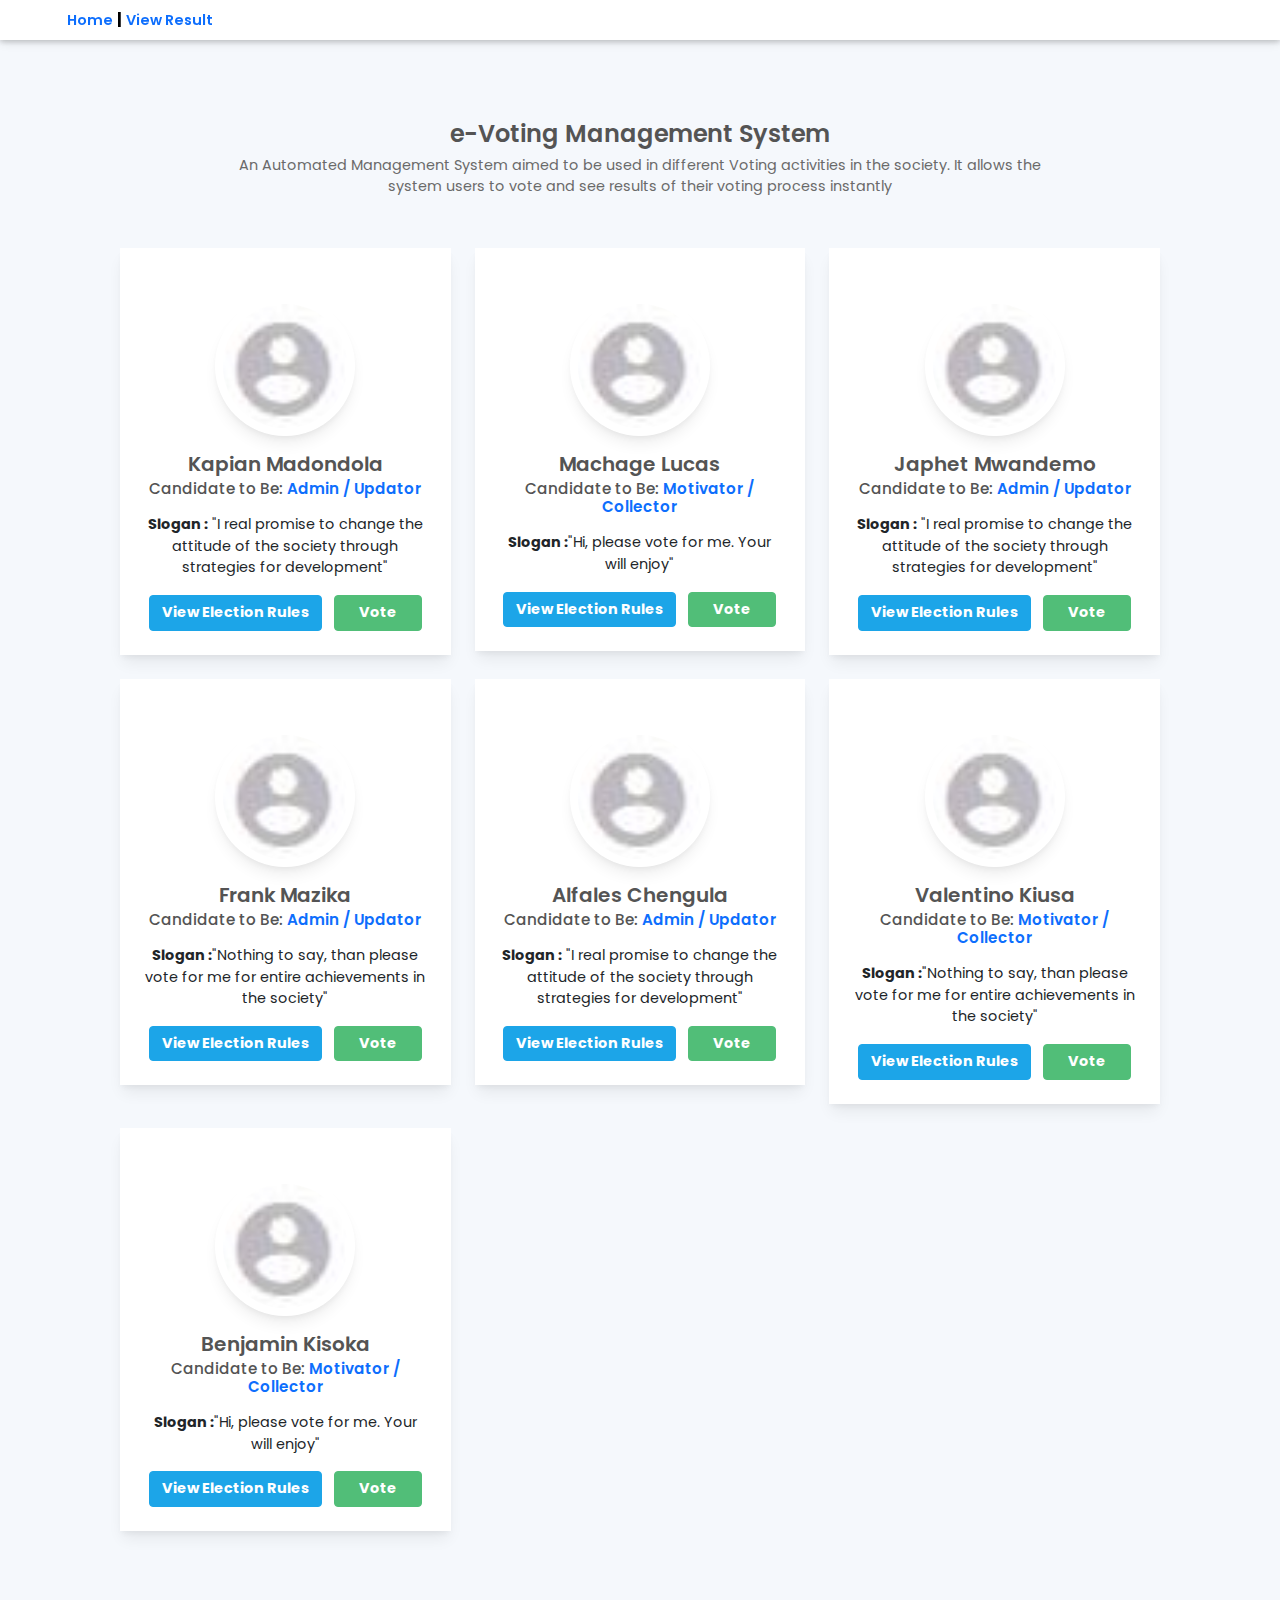
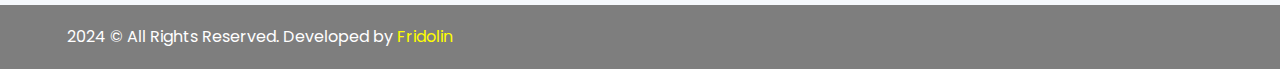
==== commit 680427ce: "Add files via upload" ====
--- a/index.html
+++ b/index.html
@@ -47,27 +47,18 @@
                     <div class="text-white text-center mb-4 votcard shadow-md bg-white p-4 pt-5">
                         <img class="rounded-pill shadow-md p-2" src="assets/images/testimonial/profile.JPG" alt="">
                         <h4 class="mt-3 fs-5 mb-1 fw-bold">Kapian Madondola</h4>
-                        <h6 class="fs-7">Candidate to Be: <span class="text-primary fw-bold">Chair Person</span></h6>
+                        <h6 class="fs-7">Candidate to Be: <span class="text-primary fw-bold">Admin / Updator</span></h6>
                         <p class="text-dark mt-3 mb-3 fs-8"><b>Slogan :</b> "I real promise to change the attitude of the society through strategies for development"</p>
                         <button data-bs-toggle="modal" data-bs-target="#exampleModal" class="btn btn-primary fw-bolder fs-8">View Election Rules</button>
                         <button class="btn btn-success fw-bolder px-4 ms-2 fs-8"><a href="notification.html"><font color="white">Vote</font></a></button>
                     </div>
                 </div>
-                 <div class="col-lg-4 col-md-6">
-                    <div class="text-white text-center mb-4 votcard shadow-md bg-white p-4 pt-5">
-                        <img class="rounded-pill shadow-md p-2" src="assets/images/testimonial/profile.JPG" alt="">
-                        <h4 class="mt-3 fs-5 mb-1 fw-bold">Eric Mkiza</h4>
-                        <h6 class="fs-7">Candidate to Be: <span class="text-primary fw-bold">Chair Person</span></h6>
-                        <p class="text-dark mt-3 mb-3 fs-8"><b>Slogan :</b>"Nothing to say, than please vote for me for entire achievements in the society"</p>
-                        <button data-bs-toggle="modal" data-bs-target="#exampleModal" class="btn btn-primary fw-bolder fs-8">View Election Rules</button>
-                        <button class="btn btn-success fw-bolder px-4 ms-2 fs-8"><a href="notification.html"><font color="white">Vote</font></a></button>
-                    </div>
-                </div>
+                 
                  <div class="col-lg-4 col-md-6">
                     <div class="text-white text-center mb-4 votcard shadow-md bg-white p-4 pt-5">
                         <img class="rounded-pill shadow-md p-2" src="assets/images/testimonial/profile.JPG" alt="">
                         <h4 class="mt-3 fs-5 mb-1 fw-bold">Machage Lucas</h4>
-                        <h6 class="fs-7">Candidate to Be: <span class="text-primary fw-bold">Motivator</span></h6>
+                        <h6 class="fs-7">Candidate to Be: <span class="text-primary fw-bold">Motivator / Collector</span></h6>
                         <p class="text-dark mt-3 mb-3 fs-8"><b>Slogan :</b>"Hi, please vote for me. Your will enjoy"
                             </p>
                         <button data-bs-toggle="modal" data-bs-target="#exampleModal" class="btn btn-primary fw-bolder fs-8">View Election Rules</button>
@@ -81,7 +72,7 @@
                     <div class="text-white text-center mb-4 votcard shadow-md bg-white p-4 pt-5">
                         <img class="rounded-pill shadow-md p-2" src="assets/images/testimonial/profile.JPG" alt="">
                         <h4 class="mt-3 fs-5 mb-1 fw-bold">Japhet Mwandemo</h4>
-                        <h6 class="fs-7">Candidate to Be: <span class="text-primary fw-bold">Collector</span></h6>
+                        <h6 class="fs-7">Candidate to Be: <span class="text-primary fw-bold">Admin / Updator</span></h6>
                         <p class="text-dark mt-3 mb-3 fs-8"><b>Slogan :</b> "I real promise to change the attitude of the society through strategies for development"</p>
                         <button data-bs-toggle="modal" data-bs-target="#exampleModal" class="btn btn-primary fw-bolder fs-8">View Election Rules</button>
                         <button class="btn btn-success fw-bolder px-4 ms-2 fs-8"><a href="notification.html"><font color="white">Vote</font></a></button>
@@ -91,19 +82,8 @@
                     <div class="text-white text-center mb-4 votcard shadow-md bg-white p-4 pt-5">
                         <img class="rounded-pill shadow-md p-2" src="assets/images/testimonial/profile.JPG" alt="">
                         <h4 class="mt-3 fs-5 mb-1 fw-bold">Frank Mazika</h4>
-                        <h6 class="fs-7">Candidate to Be: <span class="text-primary fw-bold">Collector</span></h6>
+                        <h6 class="fs-7">Candidate to Be: <span class="text-primary fw-bold">Admin / Updator</span></h6>
                         <p class="text-dark mt-3 mb-3 fs-8"><b>Slogan :</b>"Nothing to say, than please vote for me for entire achievements in the society"</p>
-                        <button data-bs-toggle="modal" data-bs-target="#exampleModal" class="btn btn-primary fw-bolder fs-8">View Election Rules</button>
-                        <button class="btn btn-success fw-bolder px-4 ms-2 fs-8"><a href="notification.html"><font color="white">Vote</font></a></button>
-                    </div>
-                </div>
-                 <div class="col-lg-4 col-md-6">
-                    <div class="text-white text-center mb-4 votcard shadow-md bg-white p-4 pt-5">
-                        <img class="rounded-pill shadow-md p-2" src="assets/images/testimonial/profile.JPG" alt="">
-                        <h4 class="mt-3 fs-5 mb-1 fw-bold">Denis Kafuku</h4>
-                        <h6 class="fs-7">Candidate to Be: <span class="text-primary fw-bold">Collector</span></h6>
-                        <p class="text-dark mt-3 mb-3 fs-8"><b>Slogan :</b>"Hi, please vote for me. Your will enjoy"
-                            </p>
                         <button data-bs-toggle="modal" data-bs-target="#exampleModal" class="btn btn-primary fw-bolder fs-8">View Election Rules</button>
                         <button class="btn btn-success fw-bolder px-4 ms-2 fs-8"><a href="notification.html"><font color="white">Vote</font></a></button>
                     </div>
@@ -113,7 +93,7 @@
                     <div class="text-white text-center mb-4 votcard shadow-md bg-white p-4 pt-5">
                         <img class="rounded-pill shadow-md p-2" src="assets/images/testimonial/profile.JPG" alt="">
                         <h4 class="mt-3 fs-5 mb-1 fw-bold">Alfales Chengula</h4>
-                        <h6 class="fs-7">Candidate to Be: <span class="text-primary fw-bold">Chair Person</span></h6>
+                        <h6 class="fs-7">Candidate to Be: <span class="text-primary fw-bold">Admin / Updator</span></h6>
                         <p class="text-dark mt-3 mb-3 fs-8"><b>Slogan :</b> "I real promise to change the attitude of the society through strategies for development"</p>
                         <button data-bs-toggle="modal" data-bs-target="#exampleModal" class="btn btn-primary fw-bolder fs-8">View Election Rules</button>
                         <button class="btn btn-success fw-bolder px-4 ms-2 fs-8"><a href="notification.html"><font color="white">Vote</font></a></button>
@@ -123,7 +103,7 @@
                     <div class="text-white text-center mb-4 votcard shadow-md bg-white p-4 pt-5">
                         <img class="rounded-pill shadow-md p-2" src="assets/images/testimonial/profile.JPG" alt="">
                         <h4 class="mt-3 fs-5 mb-1 fw-bold">Valentino Kiusa</h4>
-                        <h6 class="fs-7">Candidate to Be: <span class="text-primary fw-bold">Motivator</span></h6>
+                        <h6 class="fs-7">Candidate to Be: <span class="text-primary fw-bold">Motivator / Collector</span></h6>
                         <p class="text-dark mt-3 mb-3 fs-8"><b>Slogan :</b>"Nothing to say, than please vote for me for entire achievements in the society"</p>
                         <button data-bs-toggle="modal" data-bs-target="#exampleModal" class="btn btn-primary fw-bolder fs-8">View Election Rules</button>
                         <button class="btn btn-success fw-bolder px-4 ms-2 fs-8"><a href="notification.html"><font color="white">Vote</font></a></button>
@@ -133,7 +113,7 @@
                     <div class="text-white text-center mb-4 votcard shadow-md bg-white p-4 pt-5">
                         <img class="rounded-pill shadow-md p-2" src="assets/images/testimonial/profile.JPG" alt="">
                         <h4 class="mt-3 fs-5 mb-1 fw-bold">Benjamin Kisoka</h4>
-                        <h6 class="fs-7">Candidate to Be: <span class="text-primary fw-bold">Motivator</span></h6>
+                        <h6 class="fs-7">Candidate to Be: <span class="text-primary fw-bold">Motivator / Collector</span></h6>
                         <p class="text-dark mt-3 mb-3 fs-8"><b>Slogan :</b>"Hi, please vote for me. Your will enjoy"
                             </p>
                         <button data-bs-toggle="modal" data-bs-target="#exampleModal" class="btn btn-primary fw-bolder fs-8">View Election Rules</button>
@@ -151,7 +131,7 @@
         
         <div class="copy">
             <div class="container">
-                <a href="https://www.smarteyeapps.com/">2024 &copy; All Rights Reserved. Developed by <a href="https://fmpiza.github.io/webfridolin"><font color="yellow">Fridolin</font></a>
+                <a href="https://fmpiza.github.io/webfridolin">2024 &copy; All Rights Reserved. Developed by <a href="https://fmpiza.github.io/webfridolin"><font color="yellow">Fridolin</font></a>
                 <span>
                     <a href=""><i class="fab fa-github"></i></a>
                     <a href=""><i class="fab fa-google-plus-g"></i></a>
